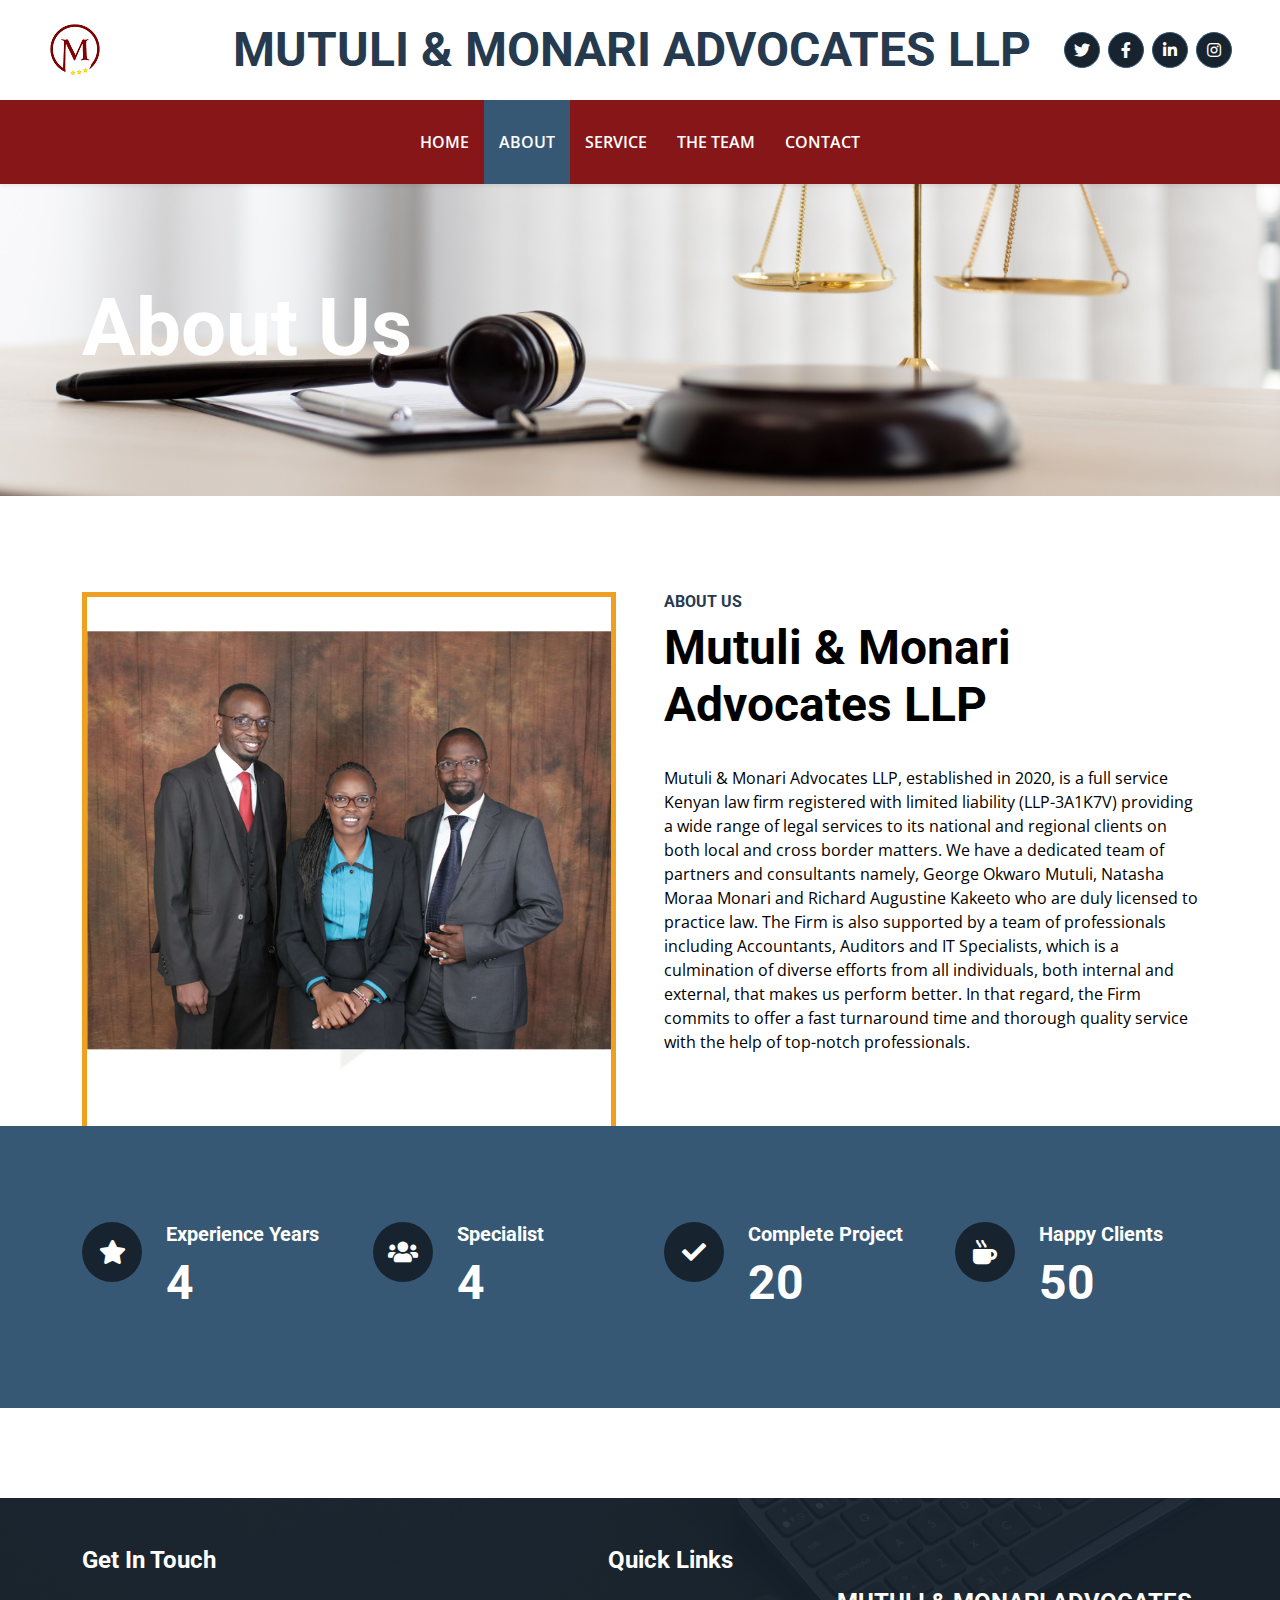
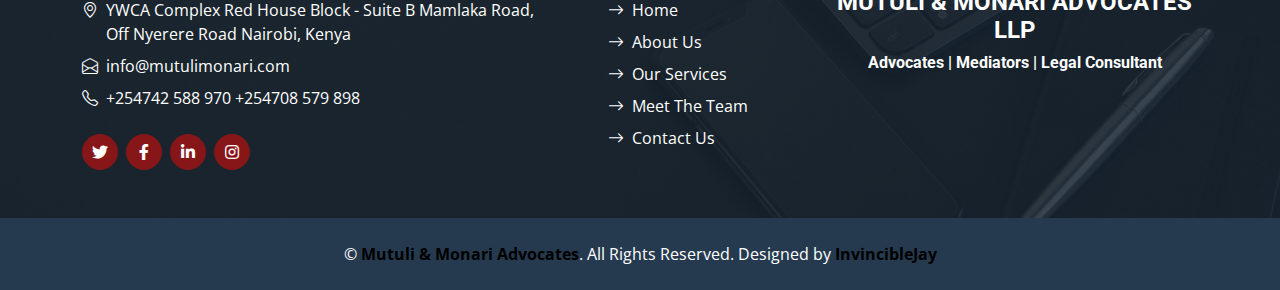
==== about.html @ 947ad235 "Add files via upload" ====
<!DOCTYPE html>
<html lang="en">

<head>
    <meta charset="utf-8">
    <title>Mutuli & Monari Advocates</title>
    <meta content="width=device-width, initial-scale=1.0" name="viewport">
    <meta content="Free HTML Templates" name="keywords">
    <meta content="Free HTML Templates" name="description">

    <!-- Favicon -->
    <link href="img/favicon.ico" rel="icon">

    <!-- Google Web Fonts -->
    <link rel="preconnect" href="https://fonts.gstatic.com">
    <link href="https://fonts.googleapis.com/css2?family=Open+Sans:wght@400;600&family=Roboto:wght@500;700&display=swap" rel="stylesheet">

    <!-- Icon Font Stylesheet -->
    <link href="https://cdnjs.cloudflare.com/ajax/libs/font-awesome/5.15.0/css/all.min.css" rel="stylesheet">
    <link href="https://cdn.jsdelivr.net/npm/bootstrap-icons@1.4.1/font/bootstrap-icons.css" rel="stylesheet">

    <!-- Libraries Stylesheet -->
    <link href="lib/owlcarousel/assets/owl.carousel.min.css" rel="stylesheet">

    <!-- Customized Bootstrap Stylesheet -->
    <link href="css/bootstrap.min.css" rel="stylesheet">

    <!-- Template Stylesheet -->
    <link href="css/style.css" rel="stylesheet">
</head>

<body>
    <!-- Topbar Start -->
    <div class="container-fluid px-5 d-none d-lg-block">
        <div class="row gx-5 py-3 align-items-center">
            <div class="col-lg-3">
                <div class="d-flex align-items-center justify-content-start">
				<img class="img-fluid w-30" src="img/logo.png" alt="">
                   <!-- <i class="bi bi-phone-vibrate fs-1 text-primary me-2"></i>
                    <h2 class="mb-0">+012 345 6789</h2>-->
                </div>
            </div>
            <div class="col-lg-6">
                <div class="d-flex align-items-center justify-content-center">
                    <a href="index.html" class="navbar-brand ms-lg-0">
                        <h1 class="m-0 display-5 text-primary">MUTULI & MONARI ADVOCATES LLP </h1>
                    </a>
                </div>
            </div>
            <div class="col-lg-3">
                <div class="d-flex align-items-center justify-content-end">
                    <a class="btn btn-primary btn-square rounded-circle me-2" href="#"><i class="fab fa-twitter"></i></a>
                    <a class="btn btn-primary btn-square rounded-circle me-2" href="#"><i class="fab fa-facebook-f"></i></a>
                    <a class="btn btn-primary btn-square rounded-circle me-2" href="https://www.google.com/url?sa=t&rct=j&q=&esrc=s&source=web&cd=&cad=rja&uact=8&ved=2ahUKEwimqMjp0Pb7AhXV3oUKHWDyASoQFnoECBQQAQ&url=https%3A%2F%2Fke.linkedin.com%2Fcompany%2Fmutuli-monari-advocates-llp&usg=AOvVaw3Au6HDKirfcSnIUM6yLDVP"><i class="fab fa-linkedin-in"></i></a>
                    <a class="btn btn-primary btn-square rounded-circle" href="#"><i class="fab fa-instagram"></i></a>
                </div>
            </div>
        </div>
    </div>
    <!-- Topbar End -->


    <!-- Navbar Start -->
    <nav class="navbar navbar-expand-lg bg-upnav navbar-dark shadow-sm py-3 py-lg-0 px-3 px-lg-5">
        <a href="index.html" class="navbar-brand d-flex d-lg-none">
            <h1 class="m-0 display-4 text-secondary">MUTULI & MONARI ADVOCATES</h1>
        </a>
        <button class="navbar-toggler" type="button" data-bs-toggle="collapse" data-bs-target="#navbarCollapse">
            <span class="navbar-toggler-icon"></span>
        </button>
        <div class="collapse navbar-collapse" id="navbarCollapse">
            <div class="navbar-nav mx-auto py-0">
                <a href="index.html" class="nav-item nav-link">Home</a>
                <a href="about.html" class="nav-item nav-link active">About</a>
                <a href="service.html" class="nav-item nav-link">Service</a>
                <a href="team.html" class="nav-item nav-link">The Team</a>
                <a href="contact.html" class="nav-item nav-link">Contact</a>
            </div>
        </div>
    </nav>
    <!-- Navbar End -->


    <!-- Hero Start -->
    <div class="container-fluid bg-primary py-5 bg-hero mb-5">
        <div class="container py-5">
            <div class="row justify-content-start">
                <div class="col-lg-8 text-center text-lg-start">
                    <h1 class="display-1 text-white mb-md-4">About Us</h1>
                    <!--<a href="" class="btn btn-primary py-md-3 px-md-5 me-3">Home</a>
                    <a href="" class="btn btn-secondary py-md-3 px-md-5">About Us</a>-->
                </div>
            </div>
        </div>
    </div>
    <!-- Hero End -->


    <!-- About Start -->
    <div class="container-fluid about pt-5">
        <div class="container">
            <div class="row gx-5">
                <div class="col-lg-6 mb-5 mb-lg-0">
                    <div class="d-flex h-100 border border-5 border-primary border-bottom-0 pt-4">
                        <img class="img-fluid mt-auto mx-auto" src="img/back1.png">
                    </div>
                </div>
                <div class="col-lg-6 pb-5">
                    <div class="mb-3 pb-2">
                        <h6 class="text-primary text-uppercase">About Us</h6>
                        <h1 class="display-5">Mutuli & Monari Advocates LLP</h1>
                    </div>
                    <p class="mb-4">Mutuli & Monari Advocates LLP, established in 2020, is a full service Kenyan law firm registered
									with limited liability (LLP-3A1K7V) providing a wide range of legal services to its national and
									regional clients on both local and cross border matters.
									We have a dedicated team of partners and consultants namely, George Okwaro Mutuli,
									Natasha Moraa Monari and Richard Augustine Kakeeto who are duly licensed to practice
									law. The Firm is also supported by a team of professionals including Accountants, Auditors
									and IT Specialists, which is a culmination of diverse efforts from all individuals, both internal
									and external, that makes us perform better.
									In that regard, the Firm commits to offer a fast turnaround time and thorough quality service
									with the help of top-notch professionals.</p>
                    <!--<div class="row gx-5 gy-4">
                        <div class="col-sm-6">
                            <i class="fa fa-seedling display-1 text-secondary"></i>
                            <h4>100% Organic</h4>
                            <p class="mb-0">Labore justo vero ipsum sit clita erat lorem magna clita nonumy dolor magna dolor vero</p>
                        </div>
                        <div class="col-sm-6">
                            <i class="fa fa-award display-1 text-secondary"></i>
                            <h4>Award Winning</h4>
                            <p class="mb-0">Labore justo vero ipsum sit clita erat lorem magna clita nonumy dolor magna dolor vero</p>
                        </div>
                    </div>-->
                </div>
            </div>
        </div>
    </div>
    <!-- About End -->


    <!-- Facts Start -->
    <div class="container-fluid bg-primary facts py-5 mb-5">
        <div class="container py-5">
            <div class="row gx-5 gy-4">
                <div class="col-lg-3 col-md-6">
                    <div class="d-flex">
                        <div class="bg-secondary rounded-circle d-flex align-items-center justify-content-center mb-3" style="width: 60px; height: 60px;">
                            <i class="fa fa-star fs-4 text-white"></i>
                        </div>
                        <div class="ps-4">
                            <h5 class="text-white">Experience Years</h5>
                            <h1 class="display-5 text-white mb-0" data-toggle="counter-up">4</h1>
                        </div>
                    </div>
                </div>
                <div class="col-lg-3 col-md-6">
                    <div class="d-flex">
                        <div class="bg-secondary rounded-circle d-flex align-items-center justify-content-center mb-3" style="width: 60px; height: 60px;">
                            <i class="fa fa-users fs-4 text-white"></i>
                        </div>
                        <div class="ps-4">
                            <h5 class="text-white">Specialist</h5>
                            <h1 class="display-5 text-white mb-0" data-toggle="counter-up">4</h1>
                        </div>
                    </div>
                </div>
                <div class="col-lg-3 col-md-6">
                    <div class="d-flex">
                        <div class="bg-secondary rounded-circle d-flex align-items-center justify-content-center mb-3" style="width: 60px; height: 60px;">
                            <i class="fa fa-check fs-4 text-white"></i>
                        </div>
                        <div class="ps-4">
                            <h5 class="text-white">Complete Project</h5>
                            <h1 class="display-5 text-white mb-0" data-toggle="counter-up">20</h1>
                        </div>
                    </div>
                </div>
                <div class="col-lg-3 col-md-6">
                    <div class="d-flex">
                        <div class="bg-secondary rounded-circle d-flex align-items-center justify-content-center mb-3" style="width: 60px; height: 60px;">
                            <i class="fa fa-mug-hot fs-4 text-white"></i>
                        </div>
                        <div class="ps-4">
                            <h5 class="text-white">Happy Clients</h5>
                            <h1 class="display-5 text-white mb-0" data-toggle="counter-up">50</h1>
                        </div>
                    </div>
                </div>
            </div>
        </div>
    </div>
    <!-- Facts End -->


    <!-- Team Start -->
   <!-- <div class="container-fluid py-5">
        <div class="container">
            <div class="mx-auto text-center mb-5" style="max-width: 500px;">
                <h6 class="text-primary text-uppercase">The Team</h6>
                <h1 class="display-5">We Are Professional Organic Farmers</h1>
            </div>
            <div class="row g-5">
                <div class="col-lg-4 col-md-6">
                    <div class="row g-0">
                        <div class="col-10">
                            <div class="position-relative">
                                <img class="img-fluid w-100" src="img/team-1.jpg" alt="">
                                <div class="position-absolute start-0 bottom-0 w-100 py-3 px-4" style="background: rgba(52, 173, 84, .85);">
                                    <h4 class="text-white">Farmer Name</h4>
                                    <span class="text-white">Designation</span>
                                </div>
                            </div>
                        </div>
                        <div class="col-2">
                            <div class="h-100 d-flex flex-column align-items-center justify-content-around bg-secondary py-5">
                                <a class="btn btn-square rounded-circle bg-white" href="#"><i class="fab fa-twitter text-secondary"></i></a>
                                <a class="btn btn-square rounded-circle bg-white" href="#"><i class="fab fa-facebook-f text-secondary"></i></a>
                                <a class="btn btn-square rounded-circle bg-white" href="#"><i class="fab fa-linkedin-in text-secondary"></i></a>
                                <a class="btn btn-square rounded-circle bg-white" href="#"><i class="fab fa-instagram text-secondary"></i></a>
                            </div>
                        </div>
                    </div>
                </div>
                <div class="col-lg-4 col-md-6">
                    <div class="row g-0">
                        <div class="col-10">
                            <div class="position-relative">
                                <img class="img-fluid w-100" src="img/team-2.jpg" alt="">
                                <div class="position-absolute start-0 bottom-0 w-100 py-3 px-4" style="background: rgba(52, 173, 84, .85);">
                                    <h4 class="text-white">Farmer Name</h4>
                                    <span class="text-white">Designation</span>
                                </div>
                            </div>
                        </div>
                        <div class="col-2">
                            <div class="h-100 d-flex flex-column align-items-center justify-content-around bg-secondary py-5">
                                <a class="btn btn-square rounded-circle bg-white" href="#"><i class="fab fa-twitter text-secondary"></i></a>
                                <a class="btn btn-square rounded-circle bg-white" href="#"><i class="fab fa-facebook-f text-secondary"></i></a>
                                <a class="btn btn-square rounded-circle bg-white" href="#"><i class="fab fa-linkedin-in text-secondary"></i></a>
                                <a class="btn btn-square rounded-circle bg-white" href="#"><i class="fab fa-instagram text-secondary"></i></a>
                            </div>
                        </div>
                    </div>
                </div>
                <div class="col-lg-4 col-md-6">
                    <div class="row g-0">
                        <div class="col-10">
                            <div class="position-relative">
                                <img class="img-fluid w-100" src="img/team-3.jpg" alt="">
                                <div class="position-absolute start-0 bottom-0 w-100 py-3 px-4" style="background: rgba(52, 173, 84, .85);">
                                    <h4 class="text-white">Farmer Name</h4>
                                    <span class="text-white">Designation</span>
                                </div>
                            </div>
                        </div>
                        <div class="col-2">
                            <div class="h-100 d-flex flex-column align-items-center justify-content-around bg-secondary py-5">
                                <a class="btn btn-square rounded-circle bg-white" href="#"><i class="fab fa-twitter text-secondary"></i></a>
                                <a class="btn btn-square rounded-circle bg-white" href="#"><i class="fab fa-facebook-f text-secondary"></i></a>
                                <a class="btn btn-square rounded-circle bg-white" href="#"><i class="fab fa-linkedin-in text-secondary"></i></a>
                                <a class="btn btn-square rounded-circle bg-white" href="#"><i class="fab fa-instagram text-secondary"></i></a>
                            </div>
                        </div>
                    </div>
                </div>
            </div>
        </div>
    </div>-->
    <!-- Team End -->
    

    <!-- Footer Start -->
    <div class="container-fluid bg-footer bg-primary text-white mt-5">
        <div class="container">
            <div class="row gx-2">
                <div class="col-lg-8 col-md-6">
                    <div class="row gx-5">
                        <div class="col-lg-8 col-md-12 pt-5 mb-5">
                            <h4 class="text-white mb-4">Get In Touch</h4>
                            <div class="d-flex mb-2">
                                <i class="bi bi-geo-alt text-white me-2"></i>
                                <p class="text-white mb-0">YWCA Complex
									Red House Block - Suite B
									Mamlaka Road, Off Nyerere Road
									Nairobi, Kenya
									<p>					
                            </div>
                            <div class="d-flex mb-2">
                                <i class="bi bi-envelope-open text-white me-2"></i>
                                <p class="text-white mb-0">info@mutulimonari.com</p>
                            </div>
                            <div class="d-flex mb-2">
                                <i class="bi bi-telephone text-white me-2"></i>
                                <p class="text-white mb-0">+254742 588 970
								                           +254708 579 898</p>
                            </div>
                            <div class="d-flex mt-4">
                                <a class="btn btn-secondary btn-square rounded-circle me-2" href="#"><i class="fab fa-twitter"></i></a>
                                <a class="btn btn-secondary btn-square rounded-circle me-2" href="#"><i class="fab fa-facebook-f"></i></a>
                                <a class="btn btn-secondary btn-square rounded-circle me-2" href="#"><i class="fab fa-linkedin-in"></i></a>
                                <a class="btn btn-secondary btn-square rounded-circle" href="#"><i class="fab fa-instagram"></i></a>
                            </div>
                        </div>
                        <div class="col-lg-4 col-md-12 pt-0 pt-lg-5 mb-5">
                            <h4 class="text-white mb-4">Quick Links</h4>
                            <div class="d-flex flex-column justify-content-start">
                                <a class="text-white mb-2" href="#"><i class="bi bi-arrow-right text-white me-2"></i>Home</a>
                                <a class="text-white mb-2" href="#"><i class="bi bi-arrow-right text-white me-2"></i>About Us</a>
                                <a class="text-white mb-2" href="#"><i class="bi bi-arrow-right text-white me-2"></i>Our Services</a>
                                <a class="text-white mb-2" href="#"><i class="bi bi-arrow-right text-white me-2"></i>Meet The Team</a>
                                <a class="text-white" href="#"><i class="bi bi-arrow-right text-white me-2"></i>Contact Us</a>
                            </div>
                        </div>
                        <!--<div class="col-lg-4 col-md-12 pt-0 pt-lg-5 mb-5">
                            <h4 class="text-white mb-4">Popular Links</h4>
                            <div class="d-flex flex-column justify-content-start">
                                <a class="text-white mb-2" href="#"><i class="bi bi-arrow-right text-white me-2"></i>Home</a>
                                <a class="text-white mb-2" href="#"><i class="bi bi-arrow-right text-white me-2"></i>About Us</a>
                                <a class="text-white mb-2" href="#"><i class="bi bi-arrow-right text-white me-2"></i>Our Services</a>
                                <a class="text-white mb-2" href="#"><i class="bi bi-arrow-right text-white me-2"></i>Meet The Team</a>
                                <a class="text-white mb-2" href="#"><i class="bi bi-arrow-right text-white me-2"></i>Latest Blog</a>
                                <a class="text-white" href="#"><i class="bi bi-arrow-right text-white me-2"></i>Contact Us</a>
                            </div>
                        </div>-->
                    </div>
                </div>
                <div class="col-lg-4 col-md-6 mt-lg-n5">
                    <div class="d-flex flex-column align-items-center justify-content-center text-center h-100 style="background: rgba(23, 36, 48, 0.85);"">
                        <h4 class="text-white">MUTULI & MONARI ADVOCATES LLP</h4>
                        <h6 class="text-white">Advocates | Mediators | Legal Consultant</h6>
                    </div>
                </div>
            </div>
        </div>
    </div>
    <div class="container-fluid bg-dark text-white py-4">
        <div class="container text-center">
            <p class="mb-0">&copy; <a class="text-secondary fw-bold" href="#">Mutuli & Monari Advocates</a>. All Rights Reserved. Designed by <a class="text-secondary fw-bold" href="https://www.linkedin.com/in/jevinarlys-khamasi-msc-bsc-018a3393">InvincibleJay</a></p>
        </div>
    </div>
    <!-- Footer End -->


    <!-- Back to Top -->
    <a href="#" class="btn btn-secondary py-3 fs-4 back-to-top"><i class="bi bi-arrow-up"></i></a>


    <!-- JavaScript Libraries -->
    <script src="https://code.jquery.com/jquery-3.4.1.min.js"></script>
    <script src="https://cdn.jsdelivr.net/npm/bootstrap@5.0.0/dist/js/bootstrap.bundle.min.js"></script>
    <script src="lib/easing/easing.min.js"></script>
    <script src="lib/waypoints/waypoints.min.js"></script>
    <script src="lib/counterup/counterup.min.js"></script>
    <script src="lib/owlcarousel/owl.carousel.min.js"></script>

    <!-- Template Javascript -->
    <script src="js/main.js"></script>
</body>

</html>
---- css/style.css ----
/********** Template CSS **********/
:root {
    --primary: #871619;
    --secondary: #FF9933;
    --light: #F6FFF2;
    --dark: #263A4F;
}
#navbarCollapse{
	color: 8C0001;
}
.btn {
    font-family: 'Roboto', sans-serif;
    letter-spacing: 1px;
    font-weight: 700;
    transition: .5s;
}

.btn-primary,
.btn-secondary {
    color: #FFFFFF;
} 

.btn-square {
    width: 36px;
    height: 36px;
}

.btn-sm-square {
    width: 28px;
    height: 28px;
}

.btn-lg-square {
    width: 46px;
    height: 46px;
}

.btn-square,
.btn-sm-square,
.btn-lg-square {
    padding-left: 0;
    padding-right: 0;
    text-align: center;
}

.back-to-top {
    position: fixed;
    display: none;
    right: 30px;
    bottom: 0;
    border-radius: 0;
    z-index: 99;
}

.navbar-dark .navbar-nav .nav-link {
    padding: 30px 15px;
    font-size: 16px;
    font-weight: 600;
    color: #FFFFFF;
    text-transform: uppercase;
    transition: .5s;
}

.sticky-top.navbar-dark .navbar-nav .nav-link {
    padding: 20px 15px;
}

.navbar-dark .navbar-nav .nav-link:hover,
.navbar-dark .navbar-nav .nav-link.active {
    background: #365875;
}

@media (max-width: 991.98px) {
    .navbar-dark .navbar-nav .nav-link  {
        padding: 10px;
    }
}

@media (max-width: 576px) {
    .carousel-caption h4 {
        font-size: 18px;
        font-weight: 500 !important;
    }

    .carousel-caption h1 {
        font-size: 30px;
        font-weight: 600 !important;
    }
}

.carousel-control-prev,
.carousel-control-next {
    width: 10%;
}

.carousel-control-prev-icon,
.carousel-control-next-icon {
    width: 3rem;
    height: 3rem;
}

.bg-hero {
    background: url(../img/law.png) top right no-repeat;
    background-size: cover;
}

@media (min-width: 991.98px) {
    .banner {
        position: relative;
        margin-top: -90px;
        z-index: 1;
    }
}

.bg-vegetable {
    /*background: linear-gradient(rgba(52, 173, 84, .2), rgba(52, 173, 84, .2)), /*url(../img/vegetable.png)*/ bottom right no-repeat;*/
    background-size: contain;
}

.bg-fruit {
    background: linear-gradient(rgba(23, 36, 48, 0.85), rgba(23, 36, 48, 0.85)), /*url(../img/fruit.png)*/ bottom right no-repeat;
    background-size: contain;
}

.service-item {
    box-shadow: 0 0 45px #EDEDED;
    transition: .5s;
}

.about i,
.service-item i {
    background-image: linear-gradient(var(--primary), var(--secondary));
    -webkit-background-clip: text;
    -webkit-text-fill-color: transparent;
    transition: .5s;
}

.service-item:hover {
    color: var(--light);
    background: var(--primary) !important;
}

.service-item:hover i {
    background-image: linear-gradient(var(--light), var(--secondary));
}

.service-item:hover h4 {
    transition: .5s;
}

.service-item:hover h4 {
    color: var(--light);
}

.product-item {
    padding: 0 30px 30px 30px;
}

.product-item .btn-action {
    position: absolute;
    width: 100%;
    bottom: -40px;
    left: 0;
    opacity: 0;
    transition: .5s;
}

.product-item:hover .btn-action {
    bottom: 0;
    opacity: 1;
}

.product-item h5 {
    transition: .5s;
}

.product-item:hover h5 {
    opacity: 0;
}

.product-carousel::after {
    position: absolute;
    content: "";
    width: 100%;
    height: 55%;
    bottom: 0;
    left: 0;
    background: url(../img/bg-product-1.png) left bottom no-repeat, url(../img/bg-product-2.png) right bottom no-repeat;
    background-size: contain;
    background-color: var(--primary);
    z-index: -1;
}

.product-carousel .owl-nav {
    width: 100%;
    text-align: center;
    display: flex;
    justify-content: center;
}

.product-carousel .owl-nav .owl-prev,
.product-carousel .owl-nav .owl-next{
    position: relative;
    width: 55px;
    height: 45px;
    display: flex;
    align-items: center;
    justify-content: center;
    color: var(--primary);
    background: #FFFFFF;
    font-size: 22px;
    transition: .5s;
}

.product-carousel .owl-nav .owl-prev:hover,
.product-carousel .owl-nav .owl-next:hover {
    color: var(--secondary);
}

.bg-testimonial {
    background: url(../img/testimonial.jpg) top center no-repeat;
    background-size: cover;
}

.testimonial-carousel {
    background: rgba(52, 173, 84, .7);
}

.testimonial-carousel .owl-nav {
    position: absolute;
    width: calc(100% + 46px);
    height: 46px;
    top: calc(50% - 23px);
    left: -23px;
    display: flex;
    justify-content: space-between;
    z-index: 1;
}

.testimonial-carousel .owl-nav .owl-prev,
.testimonial-carousel .owl-nav .owl-next {
    position: relative;
    width: 46px;
    height: 46px;
    display: flex;
    align-items: center;
    justify-content: center;
    color: var(--primary);
    background: #FFFFFF;
    font-size: 22px;
    transition: .5s;
}

.testimonial-carousel .owl-nav .owl-prev:hover,
.testimonial-carousel .owl-nav .owl-next:hover {
    color: var(--secondary);
}

.testimonial-carousel .owl-item img {
    width: 120px;
    height: 120px;
}

.blog-item img {
    transition: .5s;
}

.blog-item:hover img {
    transform: scale(1.2);
}

.blog-overlay {
    position: absolute;
    padding: 30px;
    width: 100%;
    height: 100%;
    top: 0;
    left: 0;
    display: flex;
    flex-direction: column;
    align-items: flex-start;
    justify-content: flex-end;
    background: linear-gradient(rgba(52, 173, 84, 0), rgba(52, 173, 84, 1));
    z-index: 1;
}

.bg-footer {
    background: linear-gradient(rgba(23, 36, 48, 0.85), rgba(23, 36, 48, 0.85)), url(../img/footer.png) center bottom no-repeat;
    background-size: contain;
}

@media (min-width: 991.98px) {
    .bg-footer {
        margin-top: 90px !important;
    }
}
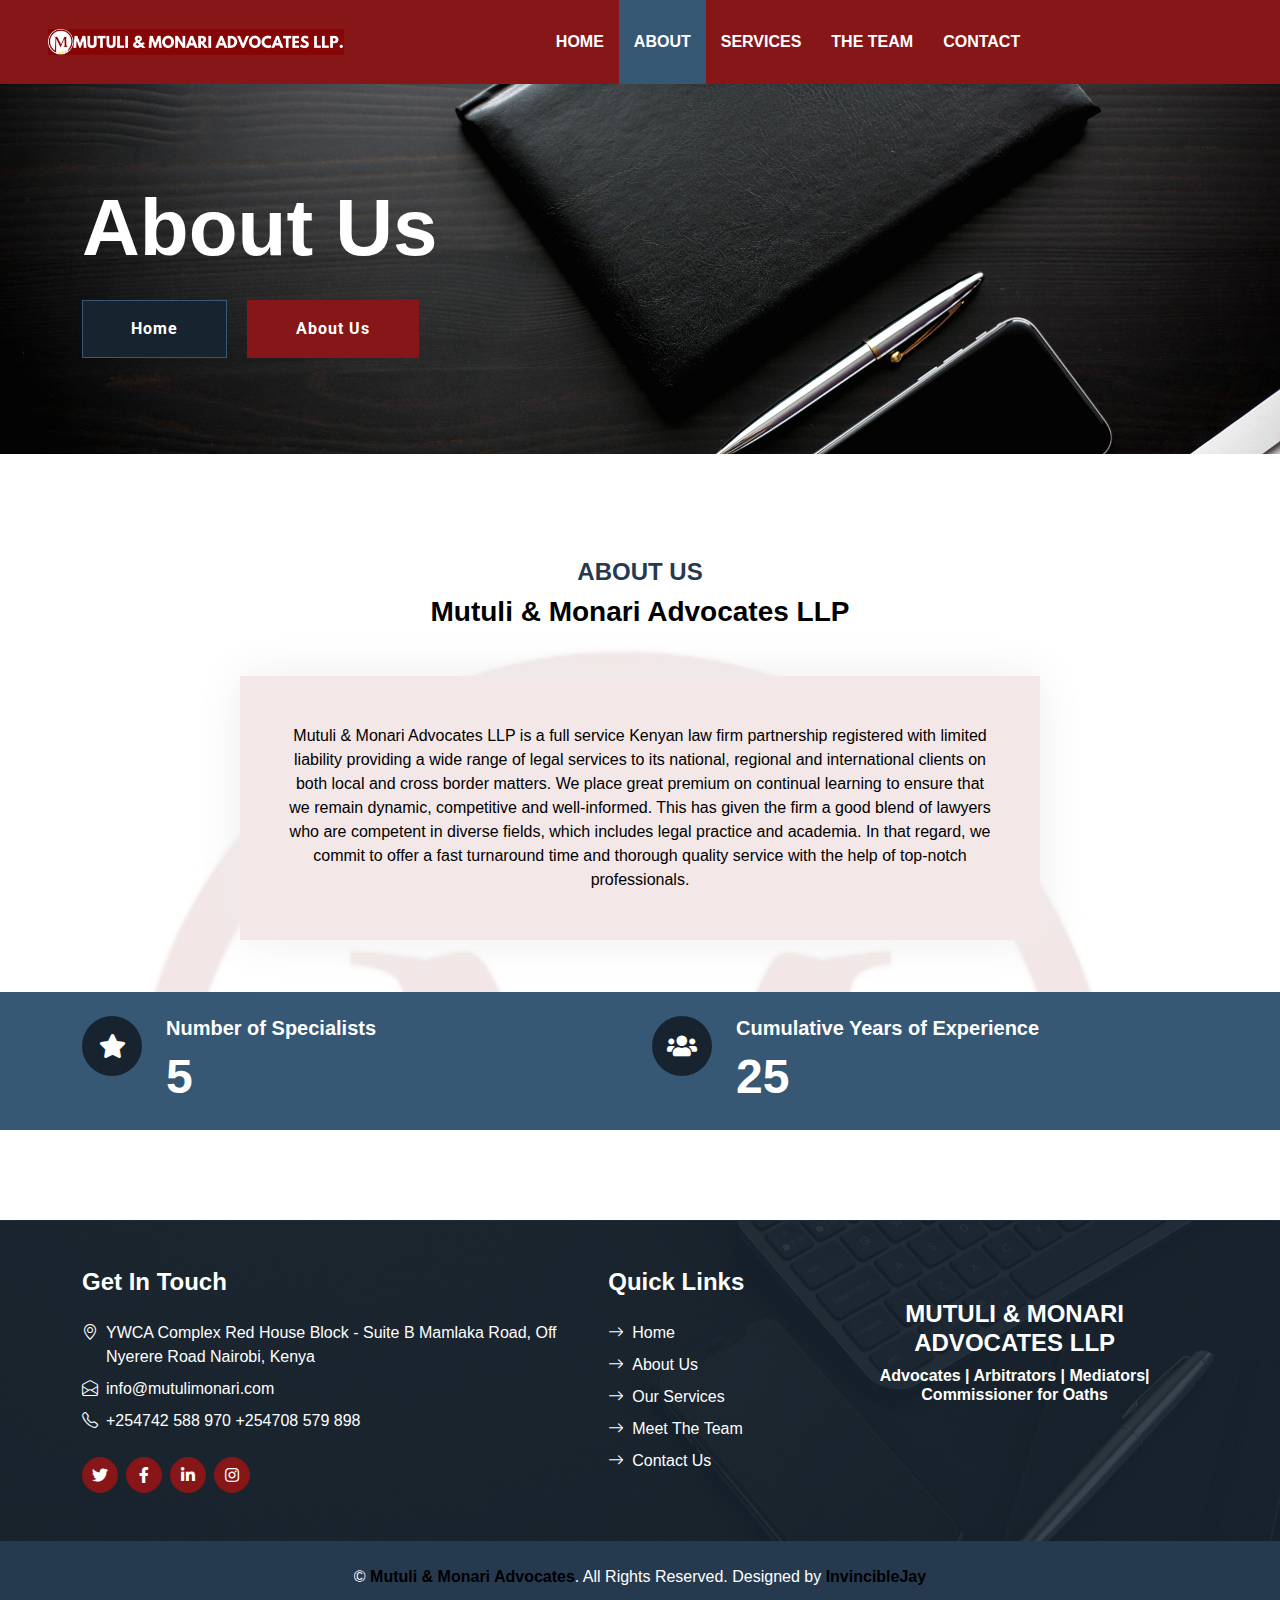
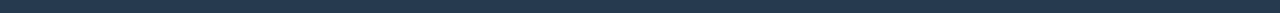
==== commit 53ed9092: "Add files via upload" ====
--- a/about.html
+++ b/about.html
@@ -31,19 +31,19 @@
 
 <body>
     <!-- Topbar Start -->
-    <div class="container-fluid px-5 d-none d-lg-block">
+   <!-- <div class="container-fluid px-5 d-none d-lg-block">
         <div class="row gx-5 py-3 align-items-center">
             <div class="col-lg-3">
                 <div class="d-flex align-items-center justify-content-start">
 				<img class="img-fluid w-30" src="img/logo.png" alt="">
                    <!-- <i class="bi bi-phone-vibrate fs-1 text-primary me-2"></i>
-                    <h2 class="mb-0">+012 345 6789</h2>-->
+                    <h2 class="mb-0">+012 345 6789</h2>
                 </div>
             </div>
             <div class="col-lg-6">
                 <div class="d-flex align-items-center justify-content-center">
                     <a href="index.html" class="navbar-brand ms-lg-0">
-                        <h1 class="m-0 display-5 text-primary">MUTULI & MONARI ADVOCATES LLP </h1>
+                        <h1 class="m-0 display-5 text-primary">MUTULI & MONARI ADVOCATES LLP</h1>
                     </a>
                 </div>
             </div>
@@ -56,23 +56,29 @@
                 </div>
             </div>
         </div>
-    </div>
+    </div>-->
     <!-- Topbar End -->
 
 
     <!-- Navbar Start -->
     <nav class="navbar navbar-expand-lg bg-upnav navbar-dark shadow-sm py-3 py-lg-0 px-3 px-lg-5">
         <a href="index.html" class="navbar-brand d-flex d-lg-none">
-            <h1 class="m-0 display-4 text-secondary">MUTULI & MONARI ADVOCATES</h1>
+            <h1 class="display-100 text-secondary mb-md-4">MUTULI & MONARI LLP</h1>
         </a>
         <button class="navbar-toggler" type="button" data-bs-toggle="collapse" data-bs-target="#navbarCollapse">
             <span class="navbar-toggler-icon"></span>
         </button>
+		
+		<div class="col-lg-3">
+                <div class="d-flex align-items-center justify-content-start">
+				<img class="img-fluid w-30" src="img/Log.png">
+                </div>
+         </div>
         <div class="collapse navbar-collapse" id="navbarCollapse">
             <div class="navbar-nav mx-auto py-0">
                 <a href="index.html" class="nav-item nav-link">Home</a>
                 <a href="about.html" class="nav-item nav-link active">About</a>
-                <a href="service.html" class="nav-item nav-link">Service</a>
+                <a href="service.html" class="nav-item nav-link">Services</a>
                 <a href="team.html" class="nav-item nav-link">The Team</a>
                 <a href="contact.html" class="nav-item nav-link">Contact</a>
             </div>
@@ -87,8 +93,8 @@
             <div class="row justify-content-start">
                 <div class="col-lg-8 text-center text-lg-start">
                     <h1 class="display-1 text-white mb-md-4">About Us</h1>
-                    <!--<a href="" class="btn btn-primary py-md-3 px-md-5 me-3">Home</a>
-                    <a href="" class="btn btn-secondary py-md-3 px-md-5">About Us</a>-->
+                    <a href="" class="btn btn-primary py-md-3 px-md-5 me-3">Home</a>
+                    <a href="" class="btn btn-secondary py-md-3 px-md-5">About Us</a>
                 </div>
             </div>
         </div>
@@ -97,93 +103,62 @@
 
 
     <!-- About Start -->
-    <div class="container-fluid about pt-5">
+	<div class="bg-image">
+    <div class="container-fluid about pt-2">
         <div class="container">
-            <div class="row gx-5">
-                <div class="col-lg-6 mb-5 mb-lg-0">
-                    <div class="d-flex h-100 border border-5 border-primary border-bottom-0 pt-4">
+            <div class="row gx-3">
+                <!--<div class="col-lg-6 mb-5 mb-lg-0">
+                    <div class="d-flex h-80 border border-5 border-primary border-bottom-0 pt-4">
                         <img class="img-fluid mt-auto mx-auto" src="img/back1.png">
                     </div>
-                </div>
-                <div class="col-lg-6 pb-5">
-                    <div class="mb-3 pb-2">
-                        <h6 class="text-primary text-uppercase">About Us</h6>
-                        <h1 class="display-5">Mutuli & Monari Advocates LLP</h1>
-                    </div>
-                    <p class="mb-4">Mutuli & Monari Advocates LLP, established in 2020, is a full service Kenyan law firm registered
-									with limited liability (LLP-3A1K7V) providing a wide range of legal services to its national and
-									regional clients on both local and cross border matters.
-									We have a dedicated team of partners and consultants namely, George Okwaro Mutuli,
-									Natasha Moraa Monari and Richard Augustine Kakeeto who are duly licensed to practice
-									law. The Firm is also supported by a team of professionals including Accountants, Auditors
-									and IT Specialists, which is a culmination of diverse efforts from all individuals, both internal
-									and external, that makes us perform better.
-									In that regard, the Firm commits to offer a fast turnaround time and thorough quality service
-									with the help of top-notch professionals.</p>
-                    <!--<div class="row gx-5 gy-4">
-                        <div class="col-sm-6">
-                            <i class="fa fa-seedling display-1 text-secondary"></i>
-                            <h4>100% Organic</h4>
-                            <p class="mb-0">Labore justo vero ipsum sit clita erat lorem magna clita nonumy dolor magna dolor vero</p>
-                        </div>
-                        <div class="col-sm-6">
-                            <i class="fa fa-award display-1 text-secondary"></i>
-                            <h4>Award Winning</h4>
-                            <p class="mb-0">Labore justo vero ipsum sit clita erat lorem magna clita nonumy dolor magna dolor vero</p>
-                        </div>
-                    </div>-->
-                </div>
-            </div>
-        </div>
-    </div>
+                </div>-->
+                <div class="container-fluid py-5">
+                    <div class="mx-auto text-center mb-5" style="max-width: 500px;">
+                        <h4 class="text-primary text-uppercase">About Us</h4>
+                        <h3 class="display-8">Mutuli & Monari Advocates LLP</h3>
+                    </div>
+			         <div class="mx-auto text-center mb-1" style="max-width: 800px;">
+                     <div class="service-item bg-light text-center p-5">
+                        <p class="mb-0">Mutuli & Monari Advocates LLP is a full service Kenyan law firm partnership registered with
+					limited liability providing a wide range of legal services to its national, regional and international clients
+					on both local and cross border matters.
+                    We place great premium on continual learning to ensure that we remain dynamic, competitive and well-informed. 
+					This has given the firm a good blend of lawyers who are competent in diverse fields, which includes legal practice 
+					and academia. 
+                    In that regard, we commit to offer a fast turnaround time and thorough quality service with the help of top-notch professionals.</p>
+                     </div>              
+                     </div>
+                </div>
+            </div>
+        </div>
+    </div>
+	</div>
     <!-- About End -->
 
 
     <!-- Facts Start -->
-    <div class="container-fluid bg-primary facts py-5 mb-5">
-        <div class="container py-5">
-            <div class="row gx-5 gy-4">
-                <div class="col-lg-3 col-md-6">
+        <div class="container-fluid bg-primary facts py-6 mb-5">
+        <div class="container py-4">
+            <div class="row gx-10 gy-10">
+                <div class="col-lg-6 col-md-6">
                     <div class="d-flex">
-                        <div class="bg-secondary rounded-circle d-flex align-items-center justify-content-center mb-3" style="width: 60px; height: 60px;">
+                        <div class="bg-secondary rounded-circle d-flex align-items-center justify-content-center mb-4" style="width: 60px; height: 60px;">
                             <i class="fa fa-star fs-4 text-white"></i>
                         </div>
                         <div class="ps-4">
-                            <h5 class="text-white">Experience Years</h5>
-                            <h1 class="display-5 text-white mb-0" data-toggle="counter-up">4</h1>
-                        </div>
-                    </div>
-                </div>
-                <div class="col-lg-3 col-md-6">
+                            <h5 class="text-white">Number of Specialists</h5>
+                            <h1 class="display-5 text-white mb-0" data-toggle="counter-up">5</h1>
+                        </div>
+                    </div>
+                </div>
+                <div class="col-lg-6 col-md-6">
                     <div class="d-flex">
                         <div class="bg-secondary rounded-circle d-flex align-items-center justify-content-center mb-3" style="width: 60px; height: 60px;">
                             <i class="fa fa-users fs-4 text-white"></i>
                         </div>
                         <div class="ps-4">
-                            <h5 class="text-white">Specialist</h5>
-                            <h1 class="display-5 text-white mb-0" data-toggle="counter-up">4</h1>
-                        </div>
-                    </div>
-                </div>
-                <div class="col-lg-3 col-md-6">
-                    <div class="d-flex">
-                        <div class="bg-secondary rounded-circle d-flex align-items-center justify-content-center mb-3" style="width: 60px; height: 60px;">
-                            <i class="fa fa-check fs-4 text-white"></i>
-                        </div>
-                        <div class="ps-4">
-                            <h5 class="text-white">Complete Project</h5>
-                            <h1 class="display-5 text-white mb-0" data-toggle="counter-up">20</h1>
-                        </div>
-                    </div>
-                </div>
-                <div class="col-lg-3 col-md-6">
-                    <div class="d-flex">
-                        <div class="bg-secondary rounded-circle d-flex align-items-center justify-content-center mb-3" style="width: 60px; height: 60px;">
-                            <i class="fa fa-mug-hot fs-4 text-white"></i>
-                        </div>
-                        <div class="ps-4">
-                            <h5 class="text-white">Happy Clients</h5>
-                            <h1 class="display-5 text-white mb-0" data-toggle="counter-up">50</h1>
+                            <h5 class="text-white">Cumulative Years of Experience</h5>
+                            <h1 class="display-5 text-white mb-0" data-toggle="counter-up">25</h1>
                         </div>
                     </div>
                 </div>
@@ -305,11 +280,11 @@
                         <div class="col-lg-4 col-md-12 pt-0 pt-lg-5 mb-5">
                             <h4 class="text-white mb-4">Quick Links</h4>
                             <div class="d-flex flex-column justify-content-start">
-                                <a class="text-white mb-2" href="#"><i class="bi bi-arrow-right text-white me-2"></i>Home</a>
-                                <a class="text-white mb-2" href="#"><i class="bi bi-arrow-right text-white me-2"></i>About Us</a>
-                                <a class="text-white mb-2" href="#"><i class="bi bi-arrow-right text-white me-2"></i>Our Services</a>
-                                <a class="text-white mb-2" href="#"><i class="bi bi-arrow-right text-white me-2"></i>Meet The Team</a>
-                                <a class="text-white" href="#"><i class="bi bi-arrow-right text-white me-2"></i>Contact Us</a>
+                                <a class="text-white mb-2" href="index.html"><i class="bi bi-arrow-right text-white me-2"></i>Home</a>
+                                <a class="text-white mb-2" href="about.html"><i class="bi bi-arrow-right text-white me-2"></i>About Us</a>
+                                <a class="text-white mb-2" href="service.html"><i class="bi bi-arrow-right text-white me-2"></i>Our Services</a>
+                                <a class="text-white mb-2" href="team.html"><i class="bi bi-arrow-right text-white me-2"></i>Meet The Team</a>
+                                <a class="text-white" href="contact.html"><i class="bi bi-arrow-right text-white me-2"></i>Contact Us</a>
                             </div>
                         </div>
                         <!--<div class="col-lg-4 col-md-12 pt-0 pt-lg-5 mb-5">
@@ -328,7 +303,7 @@
                 <div class="col-lg-4 col-md-6 mt-lg-n5">
                     <div class="d-flex flex-column align-items-center justify-content-center text-center h-100 style="background: rgba(23, 36, 48, 0.85);"">
                         <h4 class="text-white">MUTULI & MONARI ADVOCATES LLP</h4>
-                        <h6 class="text-white">Advocates | Mediators | Legal Consultant</h6>
+                        <h6 class="text-white">Advocates | Arbitrators | Mediators| Commissioner for Oaths</h6>
                     </div>
                 </div>
             </div>
--- a/css/style.css
+++ b/css/style.css
@@ -103,6 +103,15 @@
     background: url(../img/law.png) top right no-repeat;
     background-size: cover;
 }
+
+.bg-image {
+	background-image: url("../img/backlogo.png");
+	background-repeat:no-repeat;
+	background-position:top;
+	background-size:100%
+
+}
+
 
 @media (min-width: 991.98px) {
     .banner {
